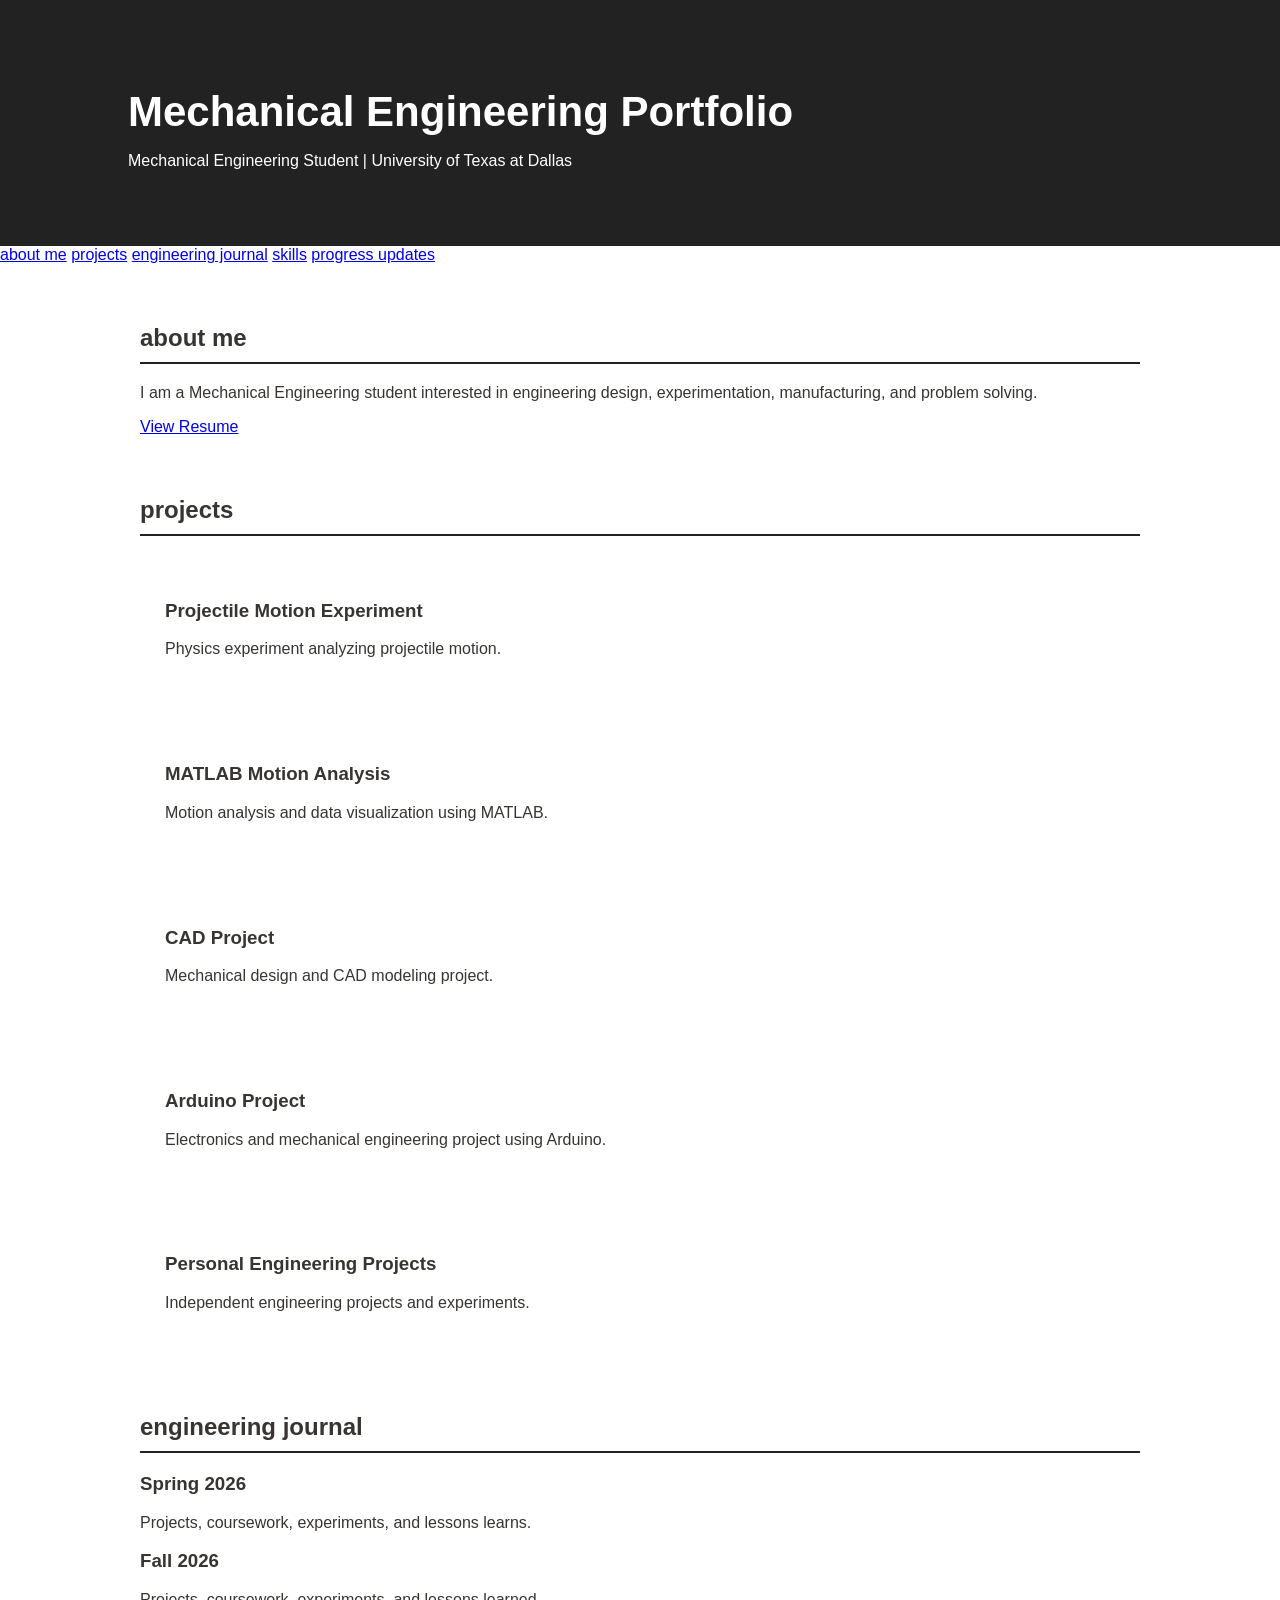
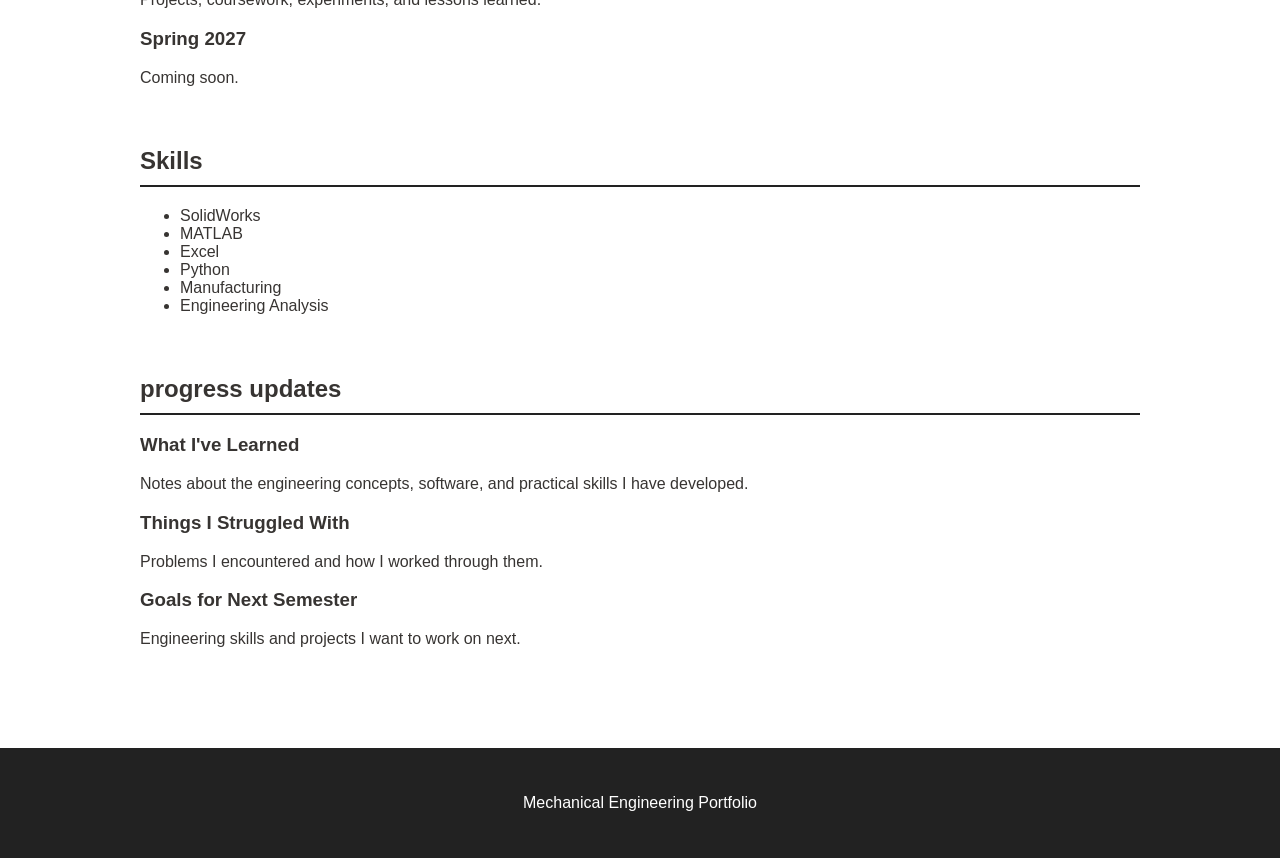
==== index.html @ c9d67e71 "Enhance index.html with navigation and section IDs Updated section headings and added navigation lin" ====
<!DOCTYPE html>
<html lang="en">

<head>
    <meta charset="UTF-8">
    <meta name="viewport" content="width=device-width, initial-scale=1.0">

    <title>Mechanical Engineering Portfolio</title>

    <link rel="stylesheet" href="style.css">
</head>


<body>

    <!-- ================= HEADER ================= -->

    <header>
        <h1>Mechanical Engineering Portfolio</h1>
        <p>Mechanical Engineering Student | University of Texas at Dallas</p>
    </header>

    <nav class="navbar">

        <a href="#about">about me</a>
        <a href="#projects">projects</a>
        <a href="#journal">engineering journal</a>
        <a href="#skills">skills</a>
        <a href="£progress">progress updates</a>

    <!-- ================= MAIN CONTENT ================= -->

    <main>


        <!-- ABOUT ME -->

        <section id="about">
            <h2>about me</h2>

            <p>
                I am a Mechanical Engineering student interested in
                engineering design, experimentation, manufacturing,
                and problem solving.
            </p>

            <a href="resume.pdf" class="button"> View Resume</a>
        </section>



        <!-- PROJECTS -->

        <section id="projects">

            <h2>projects</h2>

            <div class="project">
                <h3>Projectile Motion Experiment</h3>
                <p>Physics experiment analyzing projectile motion.</p>
            </div>

            <div class="project">
                <h3>MATLAB Motion Analysis</h3>
                <p>Motion analysis and data visualization using MATLAB.</p>
            </div>

            <div class="project">
                <h3>CAD Project</h3>
                <p>Mechanical design and CAD modeling project.</p>
            </div>

            <div class="project">
                <h3>Arduino Project</h3>
                <p>Electronics and mechanical engineering project using Arduino.</p>
            </div>

            <div class="project">
                <h3>Personal Engineering Projects</h3>
                <p>Independent engineering projects and experiments.</p>
            </div>

        </section>



        <!-- ENGINEERING JOURNAL -->

        <section id="journal">

            <h2>engineering journal</h2>

            <div class="journal">
              <h3>Spring 2026</h3>
              <p>Projects, coursework, experiments, and lessons learns.</p>
            </div>

            <div class="journal">
                <h3>Fall 2026</h3>
                <p>Projects, coursework, experiments, and lessons learned.</p>
            </div>

            <div class="journal">
                <h3>Spring 2027</h3>
                <p>Coming soon.</p>
            </div>

        </section>



        <!-- SKILLS -->

        <section id="skills">

            <h2>Skills</h2>

            <ul>
                <li>SolidWorks</li>
                <li>MATLAB</li>
                <li>Excel</li>
                <li>Python</li>
                <li>Manufacturing</li>
                <li>Engineering Analysis</li>
            </ul>

        </section>



        <!-- PROGRESS -->

        <section id="progress">

            <h2>progress updates</h2>

            <h3>What I've Learned</h3>

            <p>
                Notes about the engineering concepts, software,
                and practical skills I have developed.
            </p>


            <h3>Things I Struggled With</h3>

            <p>
                Problems I encountered and how I worked through them.
            </p>


            <h3>Goals for Next Semester</h3>

            <p>
                Engineering skills and projects I want to work on next.
            </p>

        </section>


    </main>



    <!-- ================= FOOTER ================= -->

    <footer>

        <p>Mechanical Engineering Portfolio</p>

    </footer>


</body>

</html>
---- style.css ----
body {
    font-family: Playfair Display, sans-serif;
    margin: 0;
    background-color: #e17744f;
    color: #373432;
}

header {
    background-color: #222;
    color: white;
    padding: 60px 10%;
}

header h1 {
    font-size: 42px;
    margin-bottom: 10px;
}

main {
    max-width: 1000px;
    margin: auto;
    padding: 40px 20px;
}

section {
    margin-bottom: 60px;
}

h2 {
    border-bottom: 2px solid #222;
    padding-bottom: 10px;
}

.project {
    background-color: white;
    padding: 25px;
    margin-top: 20px;
    border-radius: 8px;
}

footer {
    text-align: center;
    padding: 30px;
    background-color: #222;
    color: white;
}
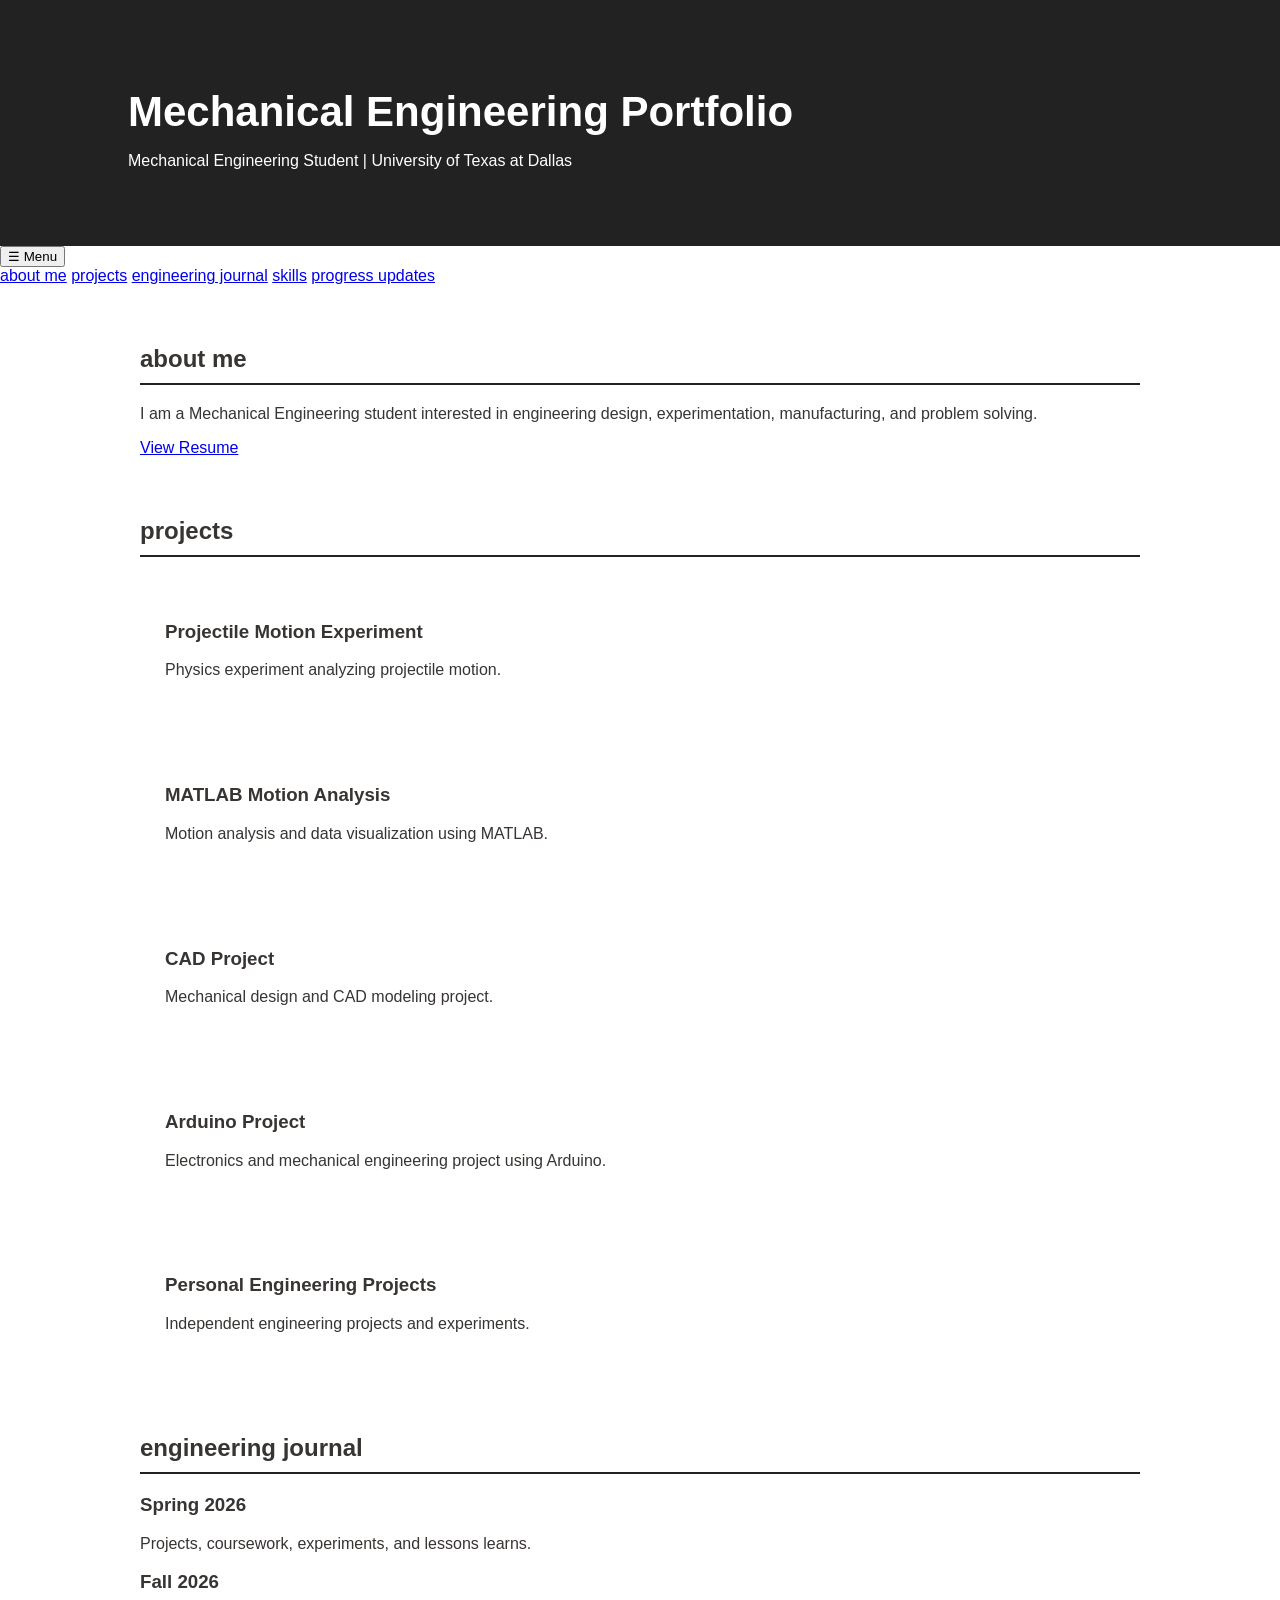
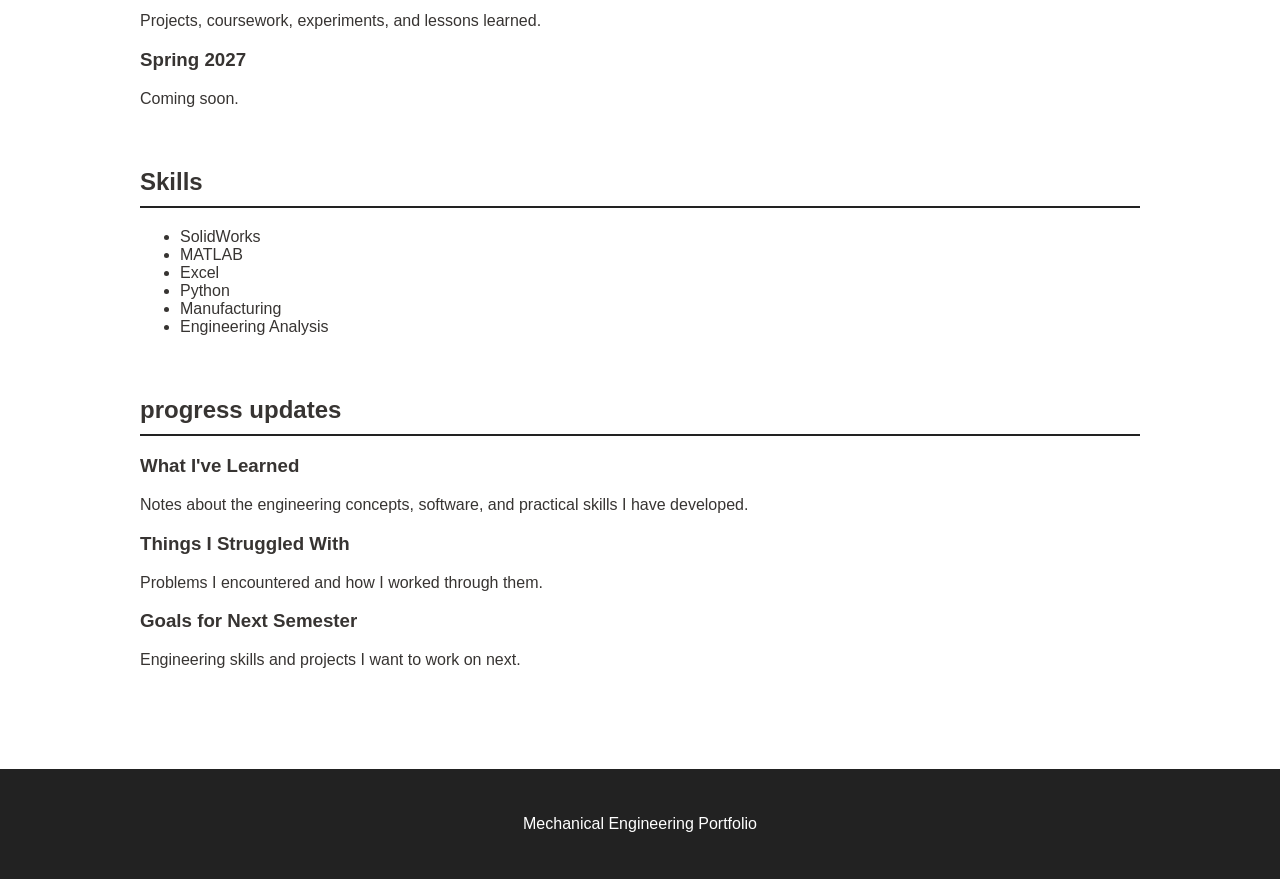
==== commit 40104972: "Add responsive menu button to navigation" ====
--- a/index.html
+++ b/index.html
@@ -22,11 +22,21 @@
 
     <nav class="navbar">
 
-        <a href="#about">about me</a>
-        <a href="#projects">projects</a>
-        <a href="#journal">engineering journal</a>
-        <a href="#skills">skills</a>
-        <a href="£progress">progress updates</a>
+        <button class="menu-button" onclick="toggleMenu()">
+            ☰ Menu
+        </button>
+
+        <div class="menu" id="menu">
+
+            <a href="#about">about me</a>
+            <a href="#projects">projects</a>
+            <a href="#journal">engineering journal</a>
+            <a href="#skills">skills</a>
+            <a href="#progress">progress updates</a>
+
+        </div>
+
+    </nav>
 
     <!-- ================= MAIN CONTENT ================= -->
 
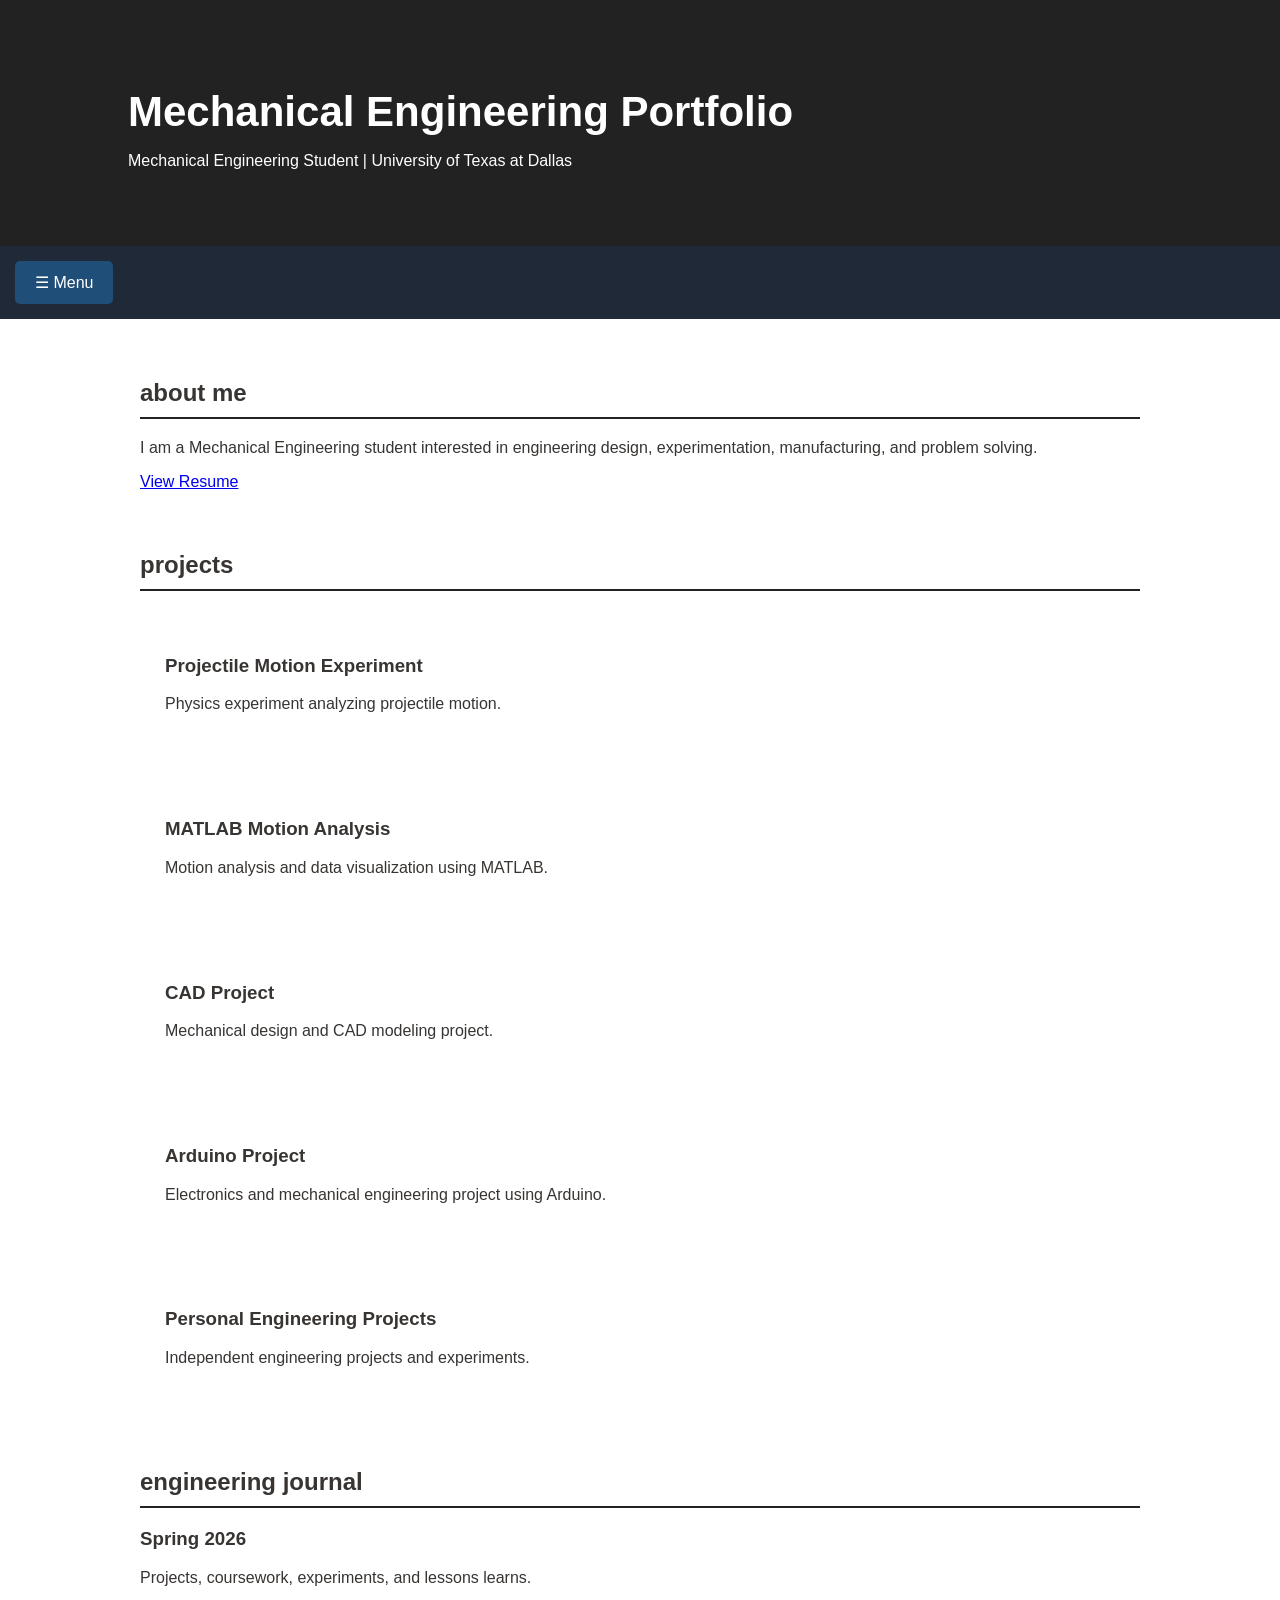
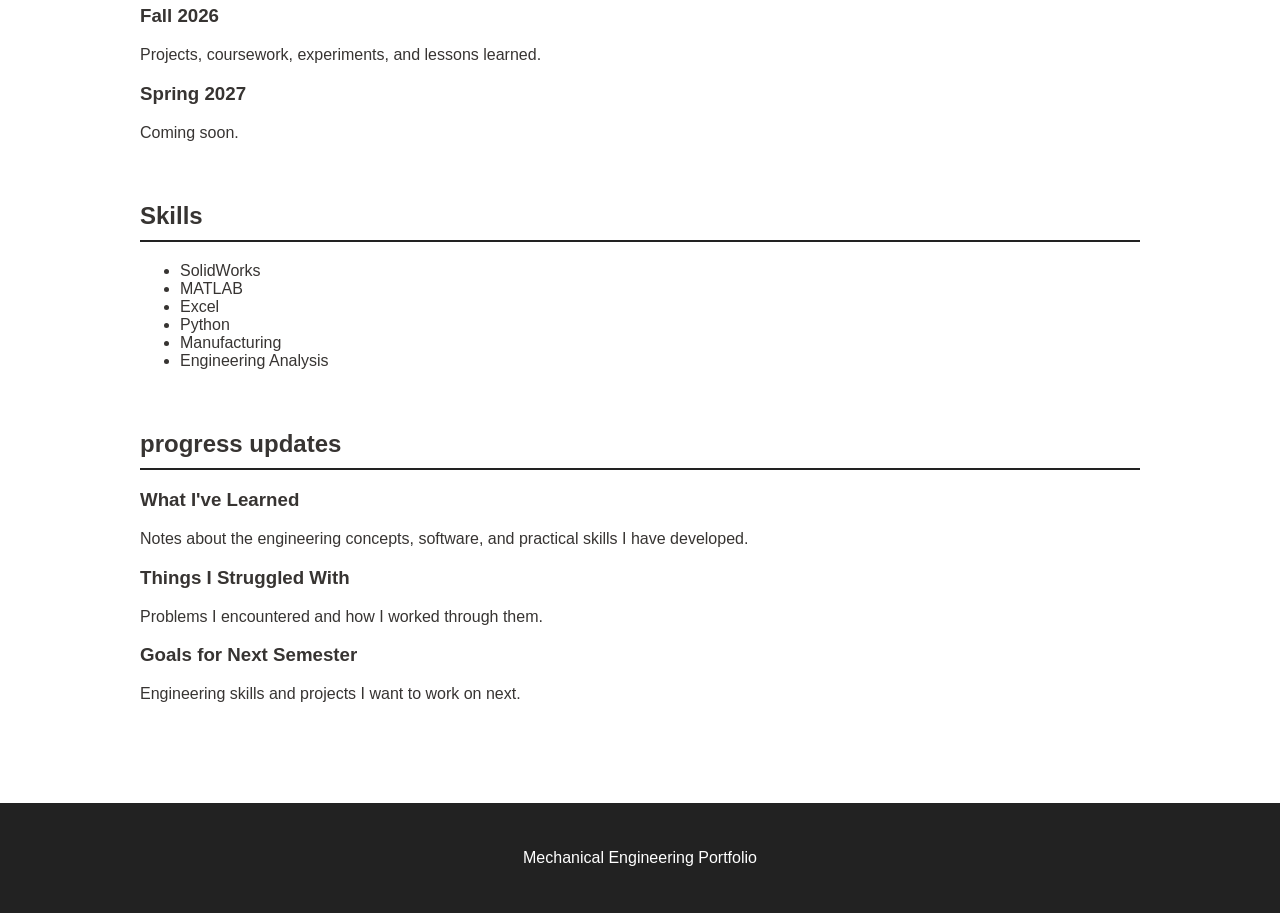
==== commit 2f04c17f: "Add toggleMenu function for menu display control" ====
--- a/index.html
+++ b/index.html
@@ -180,7 +180,22 @@
 
     </footer>
 
-
+<script>
+
+    function toggleMenu() {
+
+        const menu = document.getElementById("menu");
+
+        if (menu.style.display === "block") {
+            menu.style.display = "none";
+        }
+        else {
+            menu.style.display = "block";
+        }
+
+    }
+
+</script>
 </body>
 
 </html>
--- a/style.css
+++ b/style.css
@@ -1,3 +1,6 @@
+html {
+        scroll-behavior: smooth;
+}
 body {
     font-family: Playfair Display, sans-serif;
     margin: 0;
@@ -9,6 +12,57 @@
     background-color: #222;
     color: white;
     padding: 60px 10%;
+}
+
+.navbar {
+    background-color: #1f2937;
+    padding: 15px;
+}
+
+
+/* MENU BUTTON */
+
+.menu-button {
+    background-color: #1f4e79;
+    color: white;
+
+    border: none;
+    padding: 12px 20px;
+
+    font-size: 16px;
+
+    border-radius: 5px;
+    cursor: pointer;
+}
+
+
+.menu-button:hover {
+    background-color: #163a5c;
+}
+
+
+/* HIDDEN MENU */
+
+.menu {
+    display: none;
+    margin-top: 15px;
+}
+
+
+/* MENU LINKS */
+
+.menu a {
+    display: block;
+
+    color: white;
+    text-decoration: none;
+
+    padding: 10px;
+}
+
+
+.menu a:hover {
+    background-color: #374151;
 }
 
 header h1 {
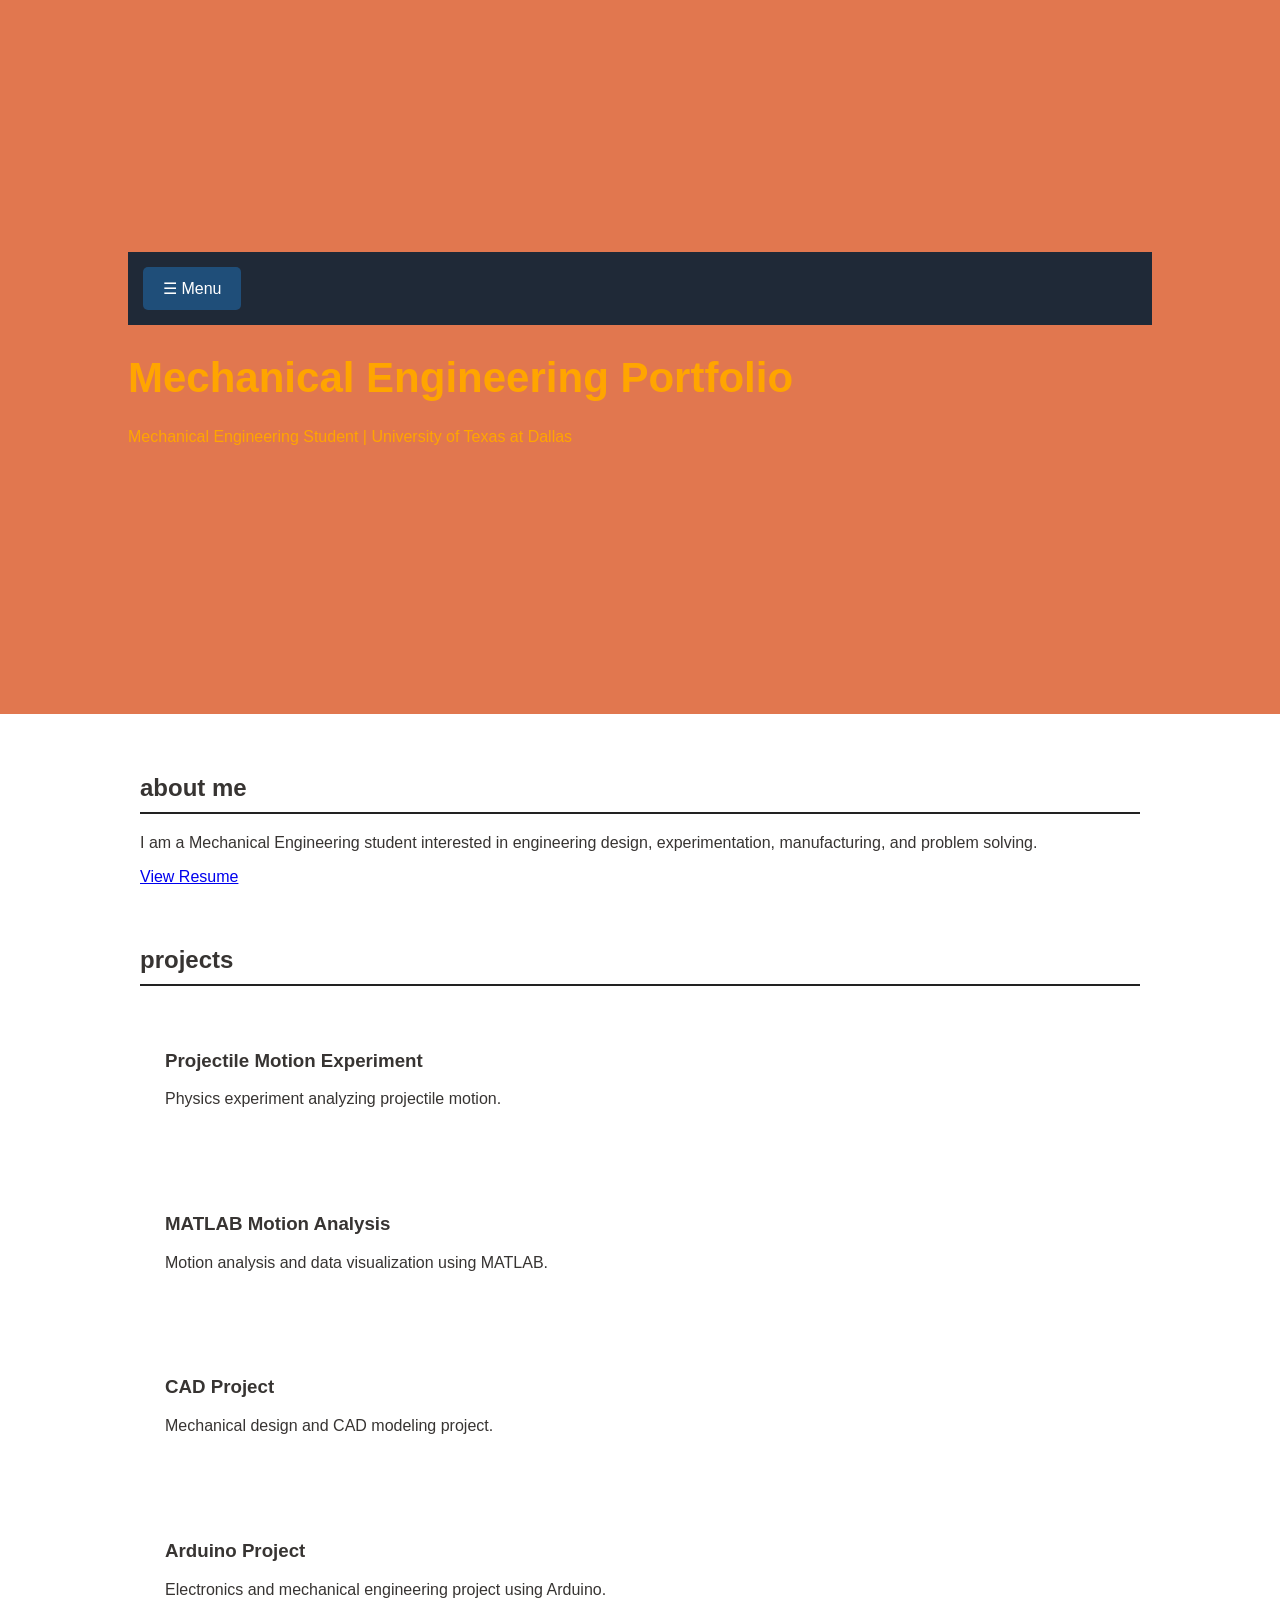
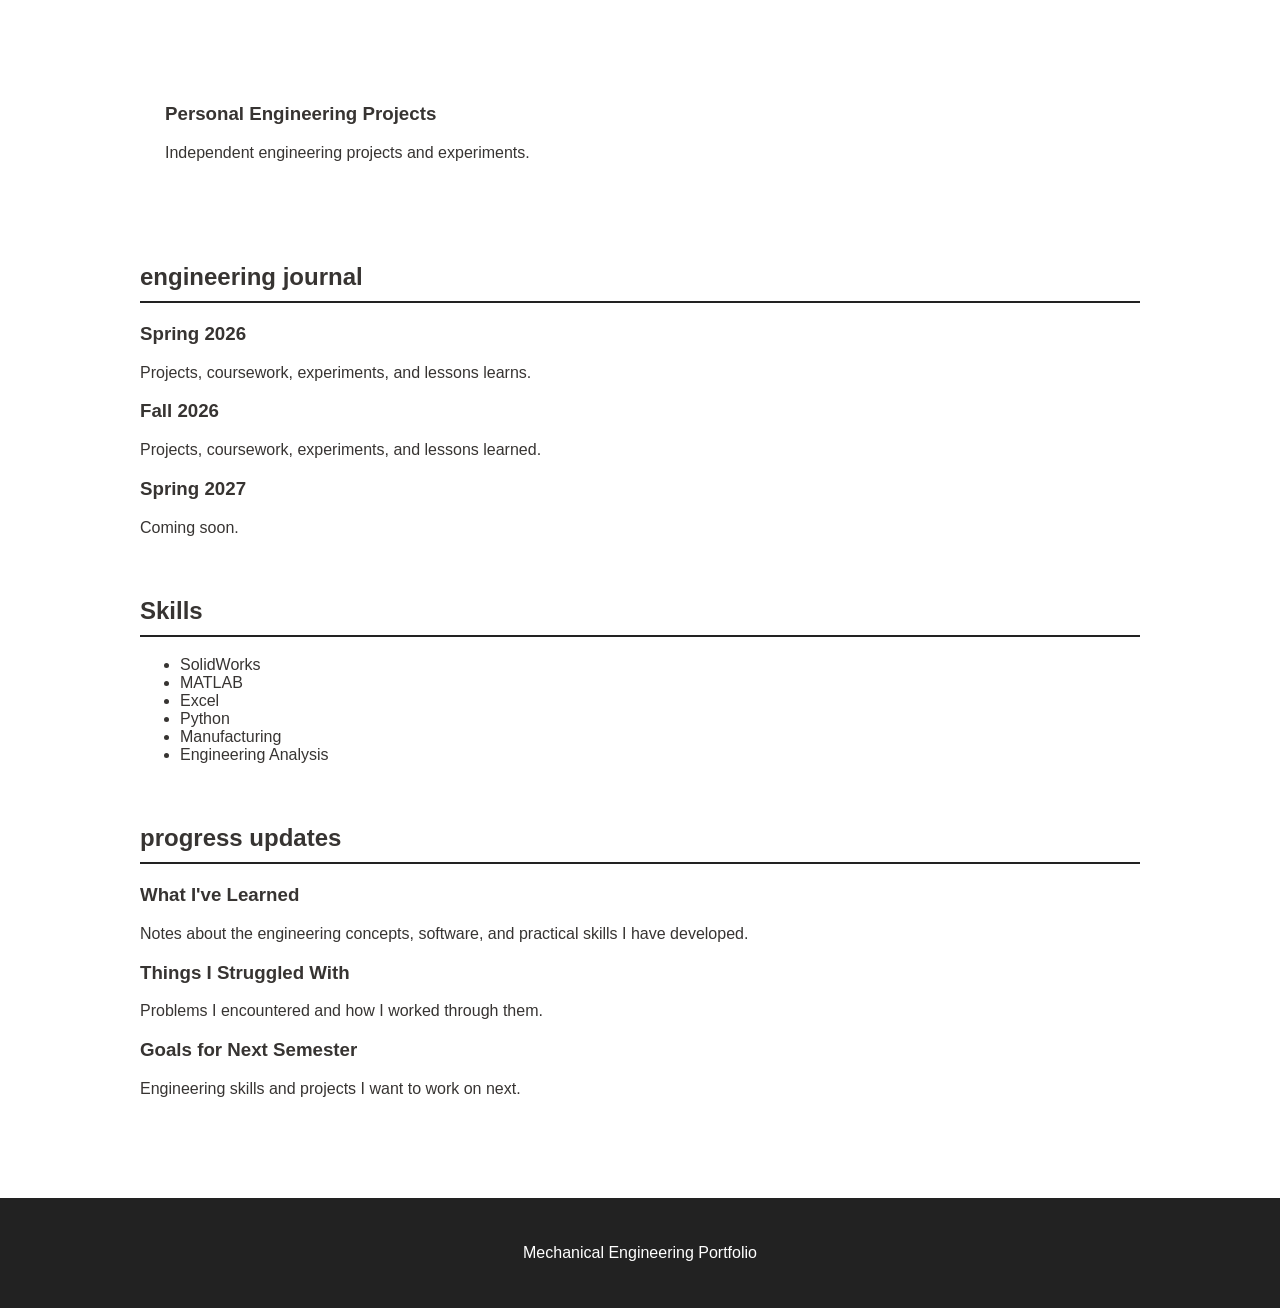
==== commit 827af6d9: "Rearrange header and navigation elements in index.html" ====
--- a/index.html
+++ b/index.html
@@ -16,32 +16,29 @@
     <!-- ================= HEADER ================= -->
 
     <header>
-        <h1>Mechanical Engineering Portfolio</h1>
-        <p>Mechanical Engineering Student | University of Texas at Dallas</p>
-    </header>
-
-    <nav class="navbar">
+         <nav class="navbar">
 
         <button class="menu-button" onclick="toggleMenu()">
             ☰ Menu
         </button>
 
         <div class="menu" id="menu">
-
             <a href="#about">about me</a>
             <a href="#projects">projects</a>
             <a href="#journal">engineering journal</a>
             <a href="#skills">skills</a>
             <a href="#progress">progress updates</a>
-
         </div>
 
     </nav>
+        
+        <h1>Mechanical Engineering Portfolio</h1>
+        <p>Mechanical Engineering Student | University of Texas at Dallas</p>
+    </header>
 
     <!-- ================= MAIN CONTENT ================= -->
 
     <main>
-
 
         <!-- ABOUT ME -->
 
--- a/style.css
+++ b/style.css
@@ -9,8 +9,16 @@
 }
 
 header {
-    background-color: #222;
-    color: white;
+    background-color: #e1774f;
+    color: orange;
+        min-height: 66vh;
+
+        display: flex;
+        flex-direction: column;
+        justify-content: center;
+
+        padding-lefy: 10%;
+
     padding: 60px 10%;
 }
 
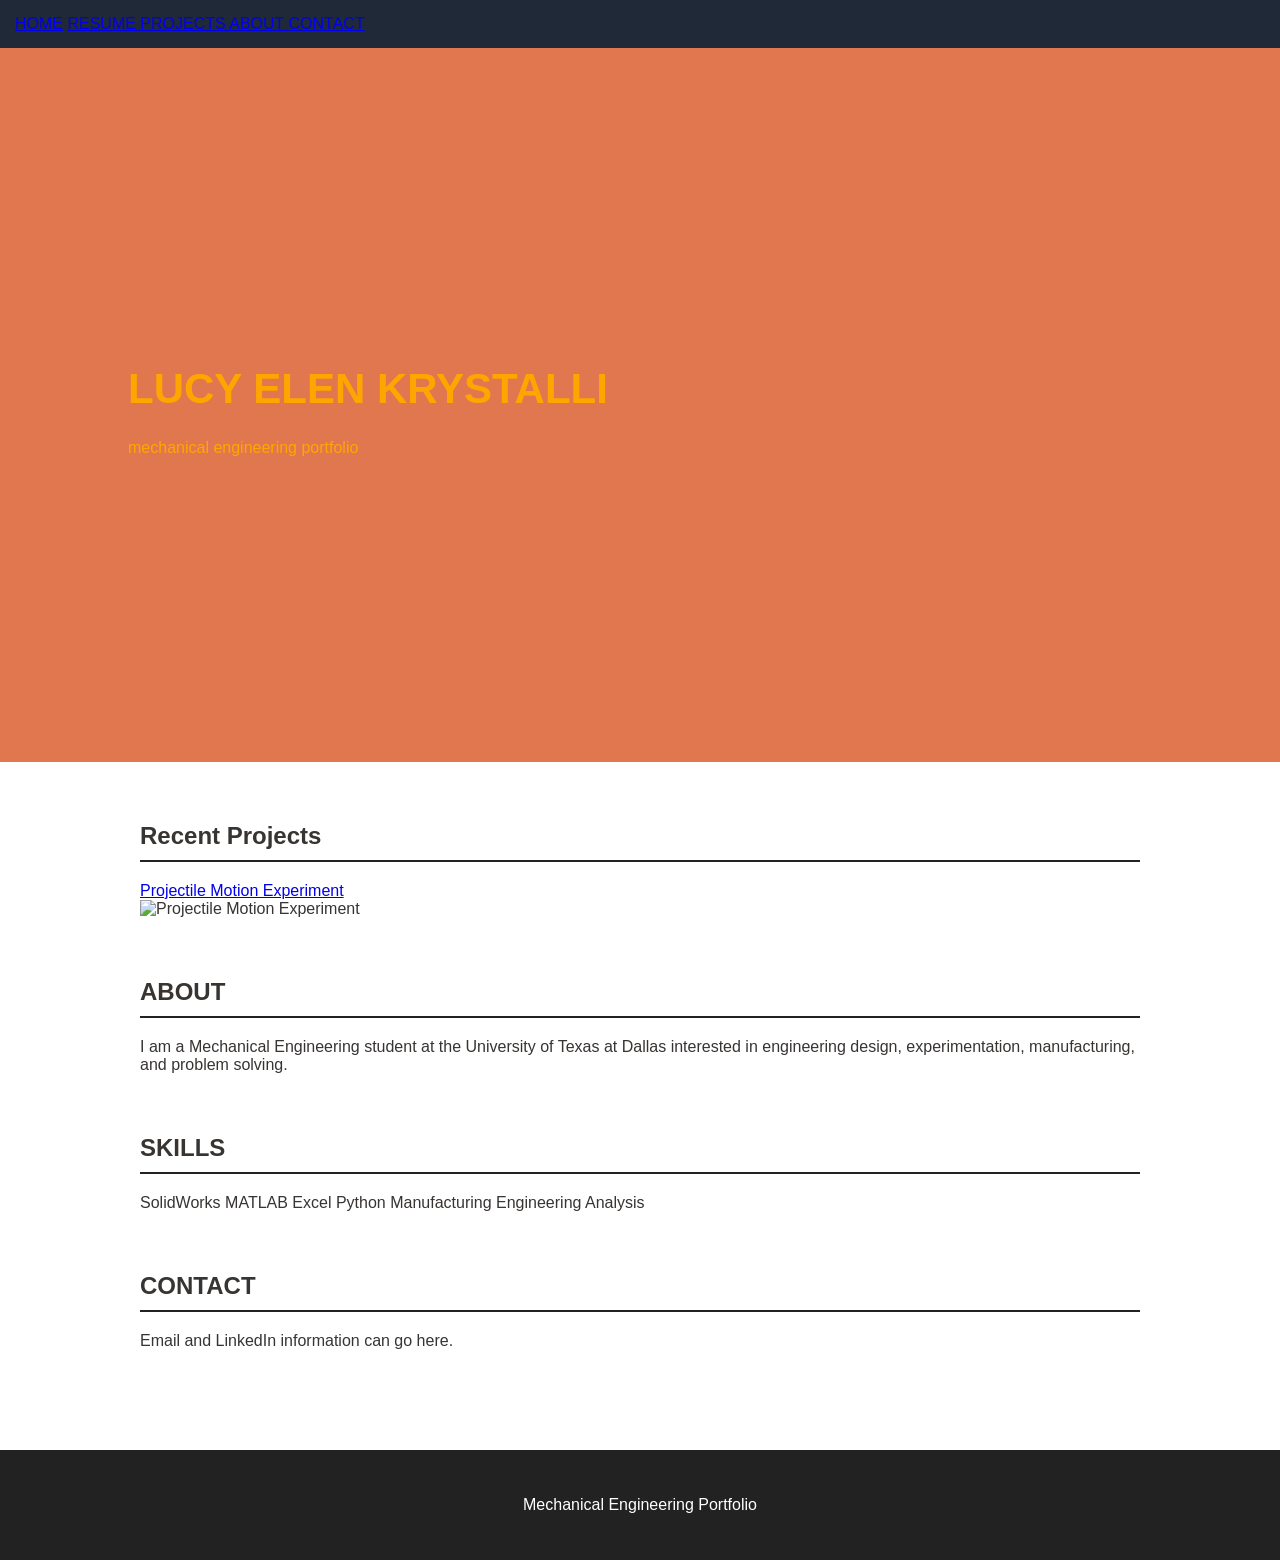
==== commit ff170faf: "Revise index.html for improved layout and content Updated the structure and content of the portfolio" ====
--- a/index.html
+++ b/index.html
@@ -7,110 +7,99 @@
 
     <title>Mechanical Engineering Portfolio</title>
 
+    <!-- Fonts -->
+    <link rel="preconnect" href="https://fonts.googleapis.com">
+    <link rel="preconnect" href="https://fonts.gstatic.com" crossorigin>
+
+    <link href="https://fonts.googleapis.com/css2?family=Anton&family=Inter:wght@300;400;500;600;700&display=swap"
+          rel="stylesheet">
+
     <link rel="stylesheet" href="style.css">
 </head>
 
 
 <body>
 
-    <!-- ================= HEADER ================= -->
+    <!-- NAVIGATION -->
 
-    <header>
-         <nav class="navbar">
+    <nav class="navbar">
 
-        <button class="menu-button" onclick="toggleMenu()">
-            ☰ Menu
-        </button>
+        <a href="index.html">HOME</a>
 
-        <div class="menu" id="menu">
-            <a href="#about">about me</a>
-            <a href="#projects">projects</a>
-            <a href="#journal">engineering journal</a>
-            <a href="#skills">skills</a>
-            <a href="#progress">progress updates</a>
-        </div>
+        <a href="resume.pdf" target="_blank">
+            RESUME
+        </a>
+
+        <a href="projects.html">
+            PROJECTS
+        </a>
+
+        <a href="#about">
+            ABOUT
+        </a>
+
+        <a href="#contact">
+            CONTACT
+        </a>
 
     </nav>
-        
-        <h1>Mechanical Engineering Portfolio</h1>
-        <p>Mechanical Engineering Student | University of Texas at Dallas</p>
+
+
+    <!-- HERO -->
+
+    <header class="home-hero">
+
+        <h1>
+            LUCY ELEN KRYSTALLI
+        </h1>
+
+        <p>
+            mechanical engineering portfolio
+        </p>
+
     </header>
 
-    <!-- ================= MAIN CONTENT ================= -->
+
+    <!-- RECENT PROJECTS -->
 
     <main>
 
-        <!-- ABOUT ME -->
+        <section class="featured-project">
 
-        <section id="about">
-            <h2>about me</h2>
+            <div class="featured-text">
 
-            <p>
-                I am a Mechanical Engineering student interested in
-                engineering design, experimentation, manufacturing,
-                and problem solving.
-            </p>
+                <h2>Recent Projects</h2>
 
-            <a href="resume.pdf" class="button"> View Resume</a>
-        </section>
+                <a href="projects.html">
+                    Projectile Motion Experiment
+                </a>
+
+            </div>
 
 
+            <div class="featured-image">
 
-        <!-- PROJECTS -->
+                <img
+                    src="images/projectile-motion.jpg"
+                    alt="Projectile Motion Experiment">
 
-        <section id="projects">
-
-            <h2>projects</h2>
-
-            <div class="project">
-                <h3>Projectile Motion Experiment</h3>
-                <p>Physics experiment analyzing projectile motion.</p>
-            </div>
-
-            <div class="project">
-                <h3>MATLAB Motion Analysis</h3>
-                <p>Motion analysis and data visualization using MATLAB.</p>
-            </div>
-
-            <div class="project">
-                <h3>CAD Project</h3>
-                <p>Mechanical design and CAD modeling project.</p>
-            </div>
-
-            <div class="project">
-                <h3>Arduino Project</h3>
-                <p>Electronics and mechanical engineering project using Arduino.</p>
-            </div>
-
-            <div class="project">
-                <h3>Personal Engineering Projects</h3>
-                <p>Independent engineering projects and experiments.</p>
             </div>
 
         </section>
 
 
 
-        <!-- ENGINEERING JOURNAL -->
+        <!-- ABOUT -->
 
-        <section id="journal">
+        <section class="content-section" id="about">
 
-            <h2>engineering journal</h2>
+            <h2>ABOUT</h2>
 
-            <div class="journal">
-              <h3>Spring 2026</h3>
-              <p>Projects, coursework, experiments, and lessons learns.</p>
-            </div>
-
-            <div class="journal">
-                <h3>Fall 2026</h3>
-                <p>Projects, coursework, experiments, and lessons learned.</p>
-            </div>
-
-            <div class="journal">
-                <h3>Spring 2027</h3>
-                <p>Coming soon.</p>
-            </div>
+            <p>
+                I am a Mechanical Engineering student at the University
+                of Texas at Dallas interested in engineering design,
+                experimentation, manufacturing, and problem solving.
+            </p>
 
         </section>
 
@@ -118,58 +107,39 @@
 
         <!-- SKILLS -->
 
-        <section id="skills">
+        <section class="content-section">
 
-            <h2>Skills</h2>
+            <h2>SKILLS</h2>
 
-            <ul>
-                <li>SolidWorks</li>
-                <li>MATLAB</li>
-                <li>Excel</li>
-                <li>Python</li>
-                <li>Manufacturing</li>
-                <li>Engineering Analysis</li>
-            </ul>
+            <div class="skills">
+
+                <span>SolidWorks</span>
+                <span>MATLAB</span>
+                <span>Excel</span>
+                <span>Python</span>
+                <span>Manufacturing</span>
+                <span>Engineering Analysis</span>
+
+            </div>
 
         </section>
 
 
 
-        <!-- PROGRESS -->
+        <!-- CONTACT -->
 
-        <section id="progress">
+        <section class="content-section" id="contact">
 
-            <h2>progress updates</h2>
-
-            <h3>What I've Learned</h3>
+            <h2>CONTACT</h2>
 
             <p>
-                Notes about the engineering concepts, software,
-                and practical skills I have developed.
-            </p>
-
-
-            <h3>Things I Struggled With</h3>
-
-            <p>
-                Problems I encountered and how I worked through them.
-            </p>
-
-
-            <h3>Goals for Next Semester</h3>
-
-            <p>
-                Engineering skills and projects I want to work on next.
+                Email and LinkedIn information can go here.
             </p>
 
         </section>
 
-
     </main>
 
-
-
-    <!-- ================= FOOTER ================= -->
 
     <footer>
 
@@ -177,22 +147,7 @@
 
     </footer>
 
-<script>
 
-    function toggleMenu() {
-
-        const menu = document.getElementById("menu");
-
-        if (menu.style.display === "block") {
-            menu.style.display = "none";
-        }
-        else {
-            menu.style.display = "block";
-        }
-
-    }
-
-</script>
 </body>
 
 </html>
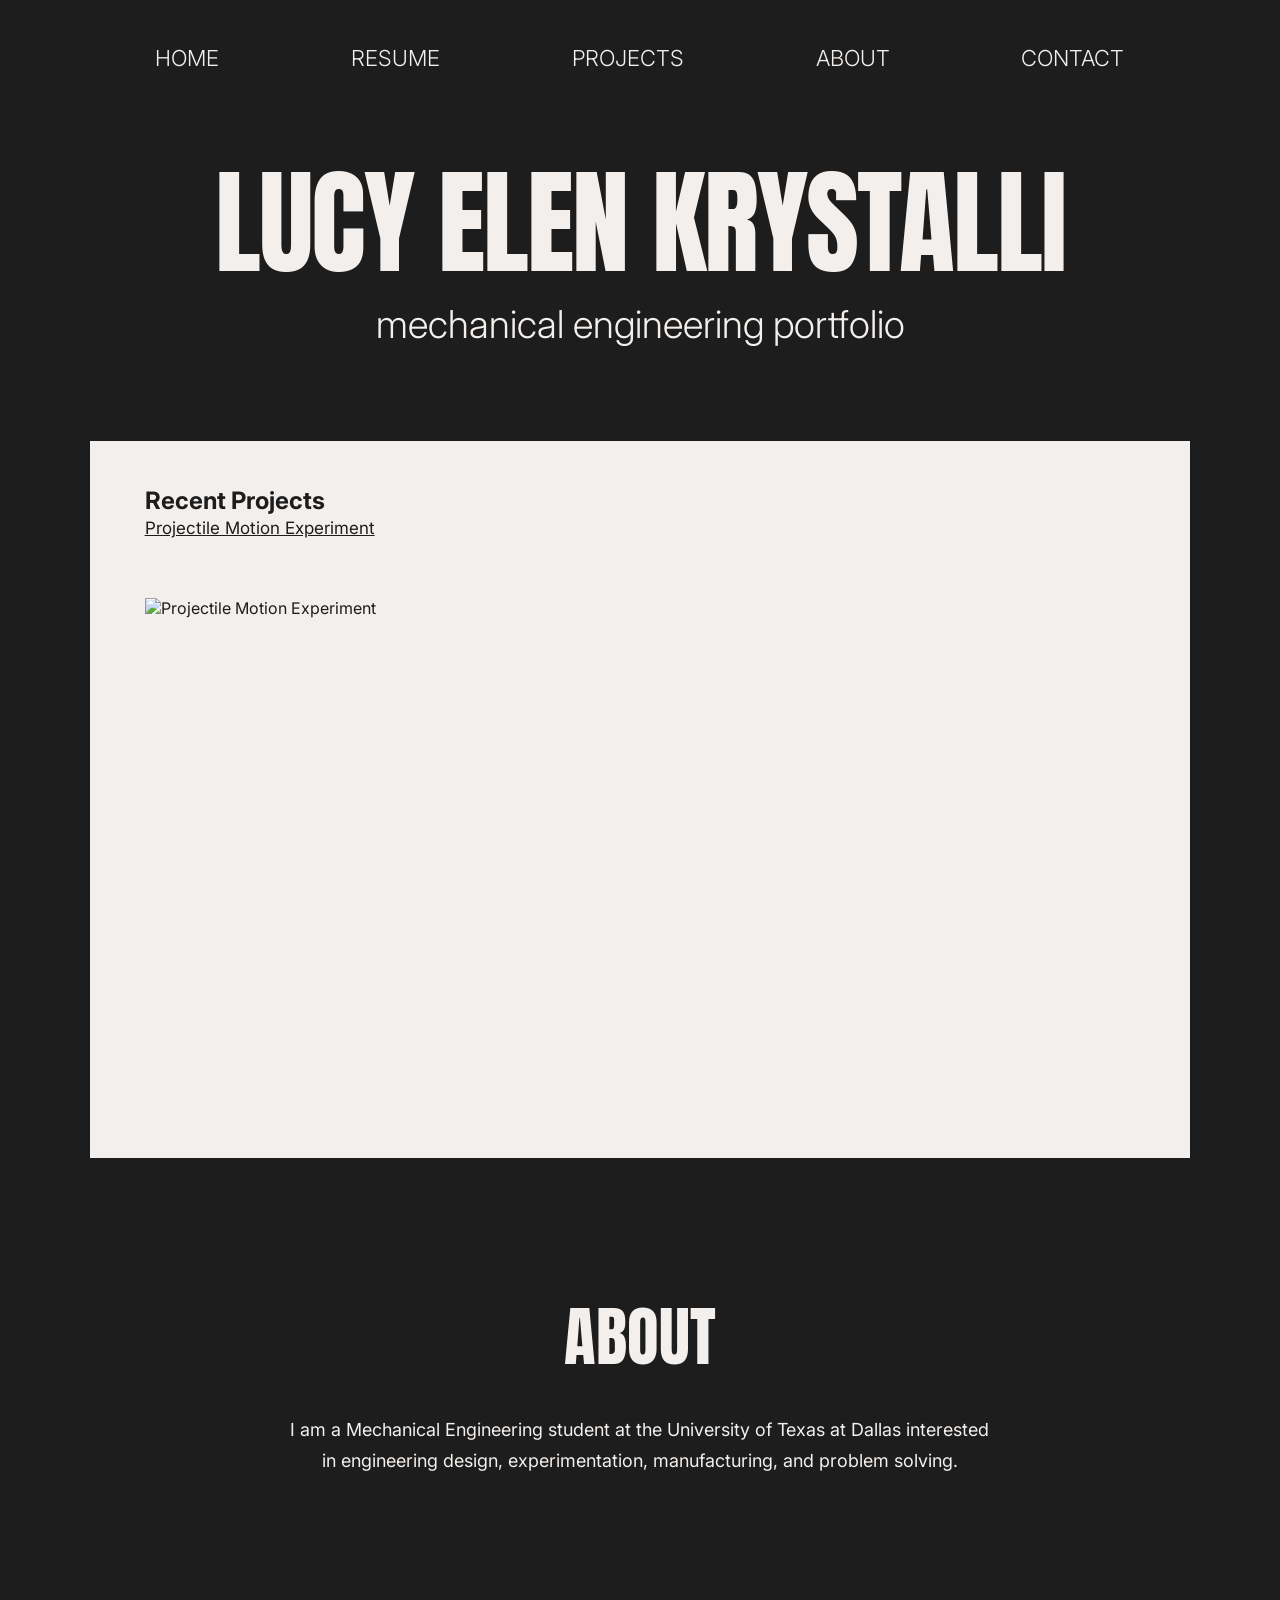
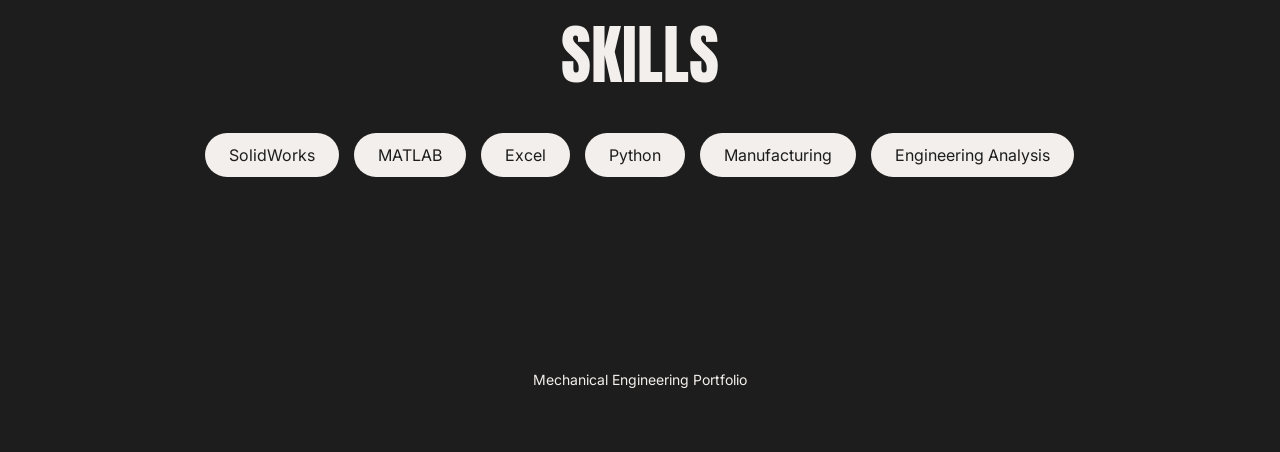
==== commit a37f4372: "Change contact link and remove contact section Updated contact link to point to contact.html and rem" ====
--- a/index.html
+++ b/index.html
@@ -38,9 +38,9 @@
             ABOUT
         </a>
 
-        <a href="#contact">
-            CONTACT
-        </a>
+    <a href="contact.html">
+        CONTACT
+    </a>
 
     </nav>
 
@@ -125,19 +125,6 @@
         </section>
 
 
-
-        <!-- CONTACT -->
-
-        <section class="content-section" id="contact">
-
-            <h2>CONTACT</h2>
-
-            <p>
-                Email and LinkedIn information can go here.
-            </p>
-
-        </section>
-
     </main>
 
 
--- a/style.css
+++ b/style.css
@@ -1,108 +1,638 @@
+/* ==============================
+   GENERAL
+   ============================== */
+
+* {
+    box-sizing: border-box;
+}
+
+
 html {
-        scroll-behavior: smooth;
-}
+    scroll-behavior: smooth;
+}
+
+
 body {
-    font-family: Playfair Display, sans-serif;
     margin: 0;
-    background-color: #e17744f;
-    color: #373432;
-}
-
-header {
-    background-color: #e1774f;
-    color: orange;
-        min-height: 66vh;
-
-        display: flex;
-        flex-direction: column;
-        justify-content: center;
-
-        padding-lefy: 10%;
-
-    padding: 60px 10%;
-}
+
+    background-color: #1d1d1d;
+    color: #f3efec;
+
+    font-family: "Inter", Arial, sans-serif;
+}
+
+
+/* ==============================
+   NAVIGATION
+   ============================== */
 
 .navbar {
-    background-color: #1f2937;
-    padding: 15px;
-}
-
-
-/* MENU BUTTON */
-
-.menu-button {
-    background-color: #1f4e79;
-    color: white;
-
+    width: 100%;
+
+    display: flex;
+    justify-content: space-around;
+    align-items: center;
+
+    padding: 45px 7% 20px 7%;
+
+    background-color: #1d1d1d;
+}
+
+
+.navbar a {
+    color: #f3efec;
+
+    text-decoration: none;
+
+    font-size: 22px;
+    font-weight: 300;
+
+    transition: opacity 0.2s;
+}
+
+
+.navbar a:hover {
+    opacity: 0.5;
+}
+
+
+/* ==============================
+   HOME HERO
+   ============================== */
+
+.home-hero {
+    min-height: 350px;
+
+    display: flex;
+    flex-direction: column;
+
+    justify-content: center;
+    align-items: center;
+
+    text-align: center;
+
+    background-color: #1d1d1d;
+
+    padding: 40px 20px 60px;
+}
+
+
+.home-hero h1 {
+    margin: 0;
+
+    font-family: "Anton", sans-serif;
+
+    font-size: clamp(65px, 9vw, 140px);
+
+    font-weight: 400;
+
+    line-height: 1;
+
+    letter-spacing: -2px;
+}
+
+
+.home-hero p {
+    margin: 20px 0 0;
+
+    font-size: clamp(22px, 3vw, 40px);
+
+    font-weight: 300;
+}
+
+
+/* ==============================
+   FEATURED PROJECT
+   ============================== */
+
+.featured-project {
+    width: 86%;
+    max-width: 1400px;
+
+    margin: 0 auto 100px;
+
+    background-color: #f3efec;
+    color: #1d1d1d;
+
+    padding: 45px 55px 60px;
+}
+
+
+.featured-text h2 {
+    margin: 0 0 3px;
+
+    font-size: 24px;
+}
+
+
+.featured-text a {
+    color: #1d1d1d;
+
+    font-size: 17px;
+}
+
+
+.featured-image {
+    margin-top: 60px;
+}
+
+
+.featured-image img {
+    display: block;
+
+    width: 100%;
+    height: 500px;
+
+    object-fit: cover;
+}
+
+
+/* ==============================
+   NORMAL CONTENT SECTIONS
+   ============================== */
+
+.content-section {
+    width: 86%;
+    max-width: 1200px;
+
+    margin: 130px auto;
+
+    text-align: center;
+}
+
+
+.content-section h2 {
+    font-family: "Anton", sans-serif;
+
+    font-size: 65px;
+    font-weight: 400;
+
+    margin-bottom: 30px;
+}
+
+
+.content-section p {
+    max-width: 700px;
+
+    margin: auto;
+
+    font-size: 18px;
+
+    line-height: 1.7;
+}
+
+
+/* ==============================
+   SKILLS
+   ============================== */
+
+.skills {
+    display: flex;
+    justify-content: center;
+    flex-wrap: wrap;
+
+    gap: 15px;
+}
+
+
+.skills span {
+    background-color: #f3efec;
+    color: #1d1d1d;
+
+    padding: 12px 24px;
+
+    border-radius: 30px;
+}
+
+
+/* ==============================
+   PROJECTS PAGE HEADER
+   ============================== */
+
+.projects-header {
+    text-align: center;
+
+    padding: 40px 20px 50px;
+}
+
+
+.projects-header h1 {
+    font-family: "Anton", sans-serif;
+
+    font-size: clamp(90px, 11vw, 160px);
+
+    font-weight: 400;
+
+    line-height: 1;
+
+    margin: 20px 0 30px;
+}
+
+
+/* ==============================
+   PROJECT FILTER BUTTONS
+   ============================== */
+
+.project-filters {
+    display: flex;
+
+    justify-content: center;
+    align-items: center;
+
+    flex-wrap: wrap;
+
+    gap: 20px;
+}
+
+
+.project-filters button {
     border: none;
-    padding: 12px 20px;
-
-    font-size: 16px;
-
-    border-radius: 5px;
+
+    background-color: #f3efec;
+    color: #1d1d1d;
+
+    padding: 12px 30px;
+
+    border-radius: 40px;
+
+    font-family: "Inter", sans-serif;
+
+    font-size: 18px;
+
     cursor: pointer;
-}
-
-
-.menu-button:hover {
-    background-color: #163a5c;
-}
-
-
-/* HIDDEN MENU */
-
-.menu {
-    display: none;
+
+    transition: transform 0.2s,
+                background-color 0.2s;
+}
+
+
+.project-filters button:hover {
+    transform: translateY(-2px);
+
+    background-color: #ffffff;
+}
+
+
+/* ==============================
+   PROJECT GRID
+   ============================== */
+
+.project-grid {
+    width: 90%;
+    max-width: 1500px;
+
+    margin: 0 auto 100px;
+
+    display: grid;
+
+    grid-template-columns: repeat(3, 1fr);
+
+    gap: 55px;
+}
+
+
+/* ==============================
+   PROJECT CARDS
+   ============================== */
+
+.project-card {
+    background-color: #f3efec;
+    color: #1d1d1d;
+
+    padding: 45px;
+}
+
+
+.project-card h2 {
+    margin: 0 0 40px;
+
+    font-size: 22px;
+}
+
+
+.project-card img {
+    width: 100%;
+
+    height: 350px;
+
+    object-fit: cover;
+
+    display: block;
+}
+
+
+.project-card p {
+    line-height: 1.6;
+
+    margin-top: 25px;
+}
+
+
+.project-card a {
+    display: inline-block;
+
     margin-top: 15px;
-}
-
-
-/* MENU LINKS */
-
-.menu a {
-    display: block;
-
-    color: white;
+
+    color: #1d1d1d;
+
+    font-weight: 600;
+
     text-decoration: none;
-
-    padding: 10px;
-}
-
-
-.menu a:hover {
-    background-color: #374151;
-}
-
-header h1 {
-    font-size: 42px;
-    margin-bottom: 10px;
-}
-
-main {
-    max-width: 1000px;
-    margin: auto;
-    padding: 40px 20px;
-}
-
-section {
-    margin-bottom: 60px;
-}
-
-h2 {
-    border-bottom: 2px solid #222;
-    padding-bottom: 10px;
-}
-
-.project {
-    background-color: white;
-    padding: 25px;
-    margin-top: 20px;
-    border-radius: 8px;
-}
+}
+
+
+.project-card a:hover {
+    text-decoration: underline;
+}
+
+
+/* ==============================
+   FOOTER
+   ============================== */
 
 footer {
     text-align: center;
-    padding: 30px;
-    background-color: #222;
-    color: white;
-}
+
+    padding: 50px;
+
+    font-size: 14px;
+}
+
+
+/* ==============================
+   TABLETS
+   ============================== */
+
+@media (max-width: 900px) {
+
+    .project-grid {
+        grid-template-columns: repeat(2, 1fr);
+    }
+
+}
+
+
+/* ==============================
+   PHONES
+   ============================== */
+
+@media (max-width: 650px) {
+
+    .navbar {
+        padding-top: 25px;
+
+        gap: 15px;
+
+        flex-wrap: wrap;
+    }
+
+
+    .navbar a {
+        font-size: 14px;
+    }
+
+
+    .home-hero h1 {
+        font-size: 60px;
+    }
+
+
+    .featured-project {
+        width: 92%;
+
+        padding: 30px;
+    }
+
+
+    .featured-image img {
+        height: 300px;
+    }
+
+
+    .project-grid {
+        grid-template-columns: 1fr;
+
+        width: 92%;
+
+        gap: 30px;
+    }
+
+
+    .project-card {
+        padding: 30px;
+    }
+
+
+    .projects-header h1 {
+        font-size: 85px;
+    }
+
+}
+
+/* ==============================
+   CONTACT PAGE
+   ============================== */
+
+.contact-header {
+    text-align: center;
+
+    padding: 40px 20px 60px;
+}
+
+
+.contact-header h1 {
+    font-family: "Anton", sans-serif;
+
+    font-size: clamp(90px, 10vw, 150px);
+
+    font-weight: 400;
+
+    line-height: 1;
+
+    margin: 10px 0;
+}
+
+
+/* ==============================
+   CONTACT BOX
+   ============================== */
+
+.contact-container {
+    width: 84%;
+    max-width: 1400px;
+
+    margin: 0 auto 100px;
+
+    background-color: #f3efec;
+    color: #1d1d1d;
+
+    padding: 60px 70px;
+
+    display: grid;
+
+    grid-template-columns: 1fr 1fr;
+
+    gap: 100px;
+}
+
+
+/* ==============================
+   CONTACT FORM
+   ============================== */
+
+.contact-form h2,
+.contact-info h2 {
+    margin-top: 0;
+    margin-bottom: 35px;
+
+    font-size: 20px;
+}
+
+
+.contact-form form {
+    display: flex;
+
+    flex-direction: column;
+}
+
+
+.contact-form label {
+    font-size: 17px;
+
+    margin: 0 0 6px 30px;
+}
+
+
+.contact-form label:not(:first-of-type) {
+    margin-top: 25px;
+}
+
+
+.contact-form label span {
+    color: red;
+}
+
+
+.contact-form input,
+.contact-form textarea {
+    width: 100%;
+
+    background-color: transparent;
+
+    border: 1.5px solid #1d1d1d;
+
+    border-radius: 12px;
+
+    padding: 12px 15px;
+
+    font-family: "Inter", sans-serif;
+
+    font-size: 16px;
+}
+
+
+.contact-form input {
+    height: 45px;
+}
+
+
+.contact-form textarea {
+    min-height: 130px;
+
+    resize: vertical;
+}
+
+
+/* ==============================
+   SEND BUTTON
+   ============================== */
+
+.contact-form button {
+    align-self: flex-start;
+
+    margin-top: 30px;
+
+    border: none;
+
+    border-radius: 30px;
+
+    background-color: #1d1d1d;
+    color: #f3efec;
+
+    padding: 13px 28px;
+
+    font-family: "Inter", sans-serif;
+
+    font-size: 15px;
+
+    cursor: pointer;
+}
+
+
+.contact-form button:hover {
+    opacity: 0.75;
+}
+
+
+/* ==============================
+   CONTACT INFO
+   ============================== */
+
+.contact-info {
+    padding-left: 50px;
+}
+
+
+.contact-info p {
+    font-size: 17px;
+
+    line-height: 1.5;
+
+    margin-bottom: 30px;
+}
+
+
+.contact-info a {
+    color: #1d1d1d;
+
+    text-decoration: none;
+}
+
+
+.contact-info a:hover {
+    text-decoration: underline;
+}
+
+
+/* ==============================
+   CONTACT PAGE - MOBILE
+   ============================== */
+
+@media (max-width: 750px) {
+
+    .contact-container {
+        width: 92%;
+
+        grid-template-columns: 1fr;
+
+        gap: 60px;
+
+        padding: 40px 30px;
+    }
+
+
+    .contact-info {
+        padding-left: 0;
+    }
+
+
+    .contact-header h1 {
+        font-size: 80px;
+    }
+
+
+    .contact-form label {
+        margin-left: 10px;
+    }
+
+}
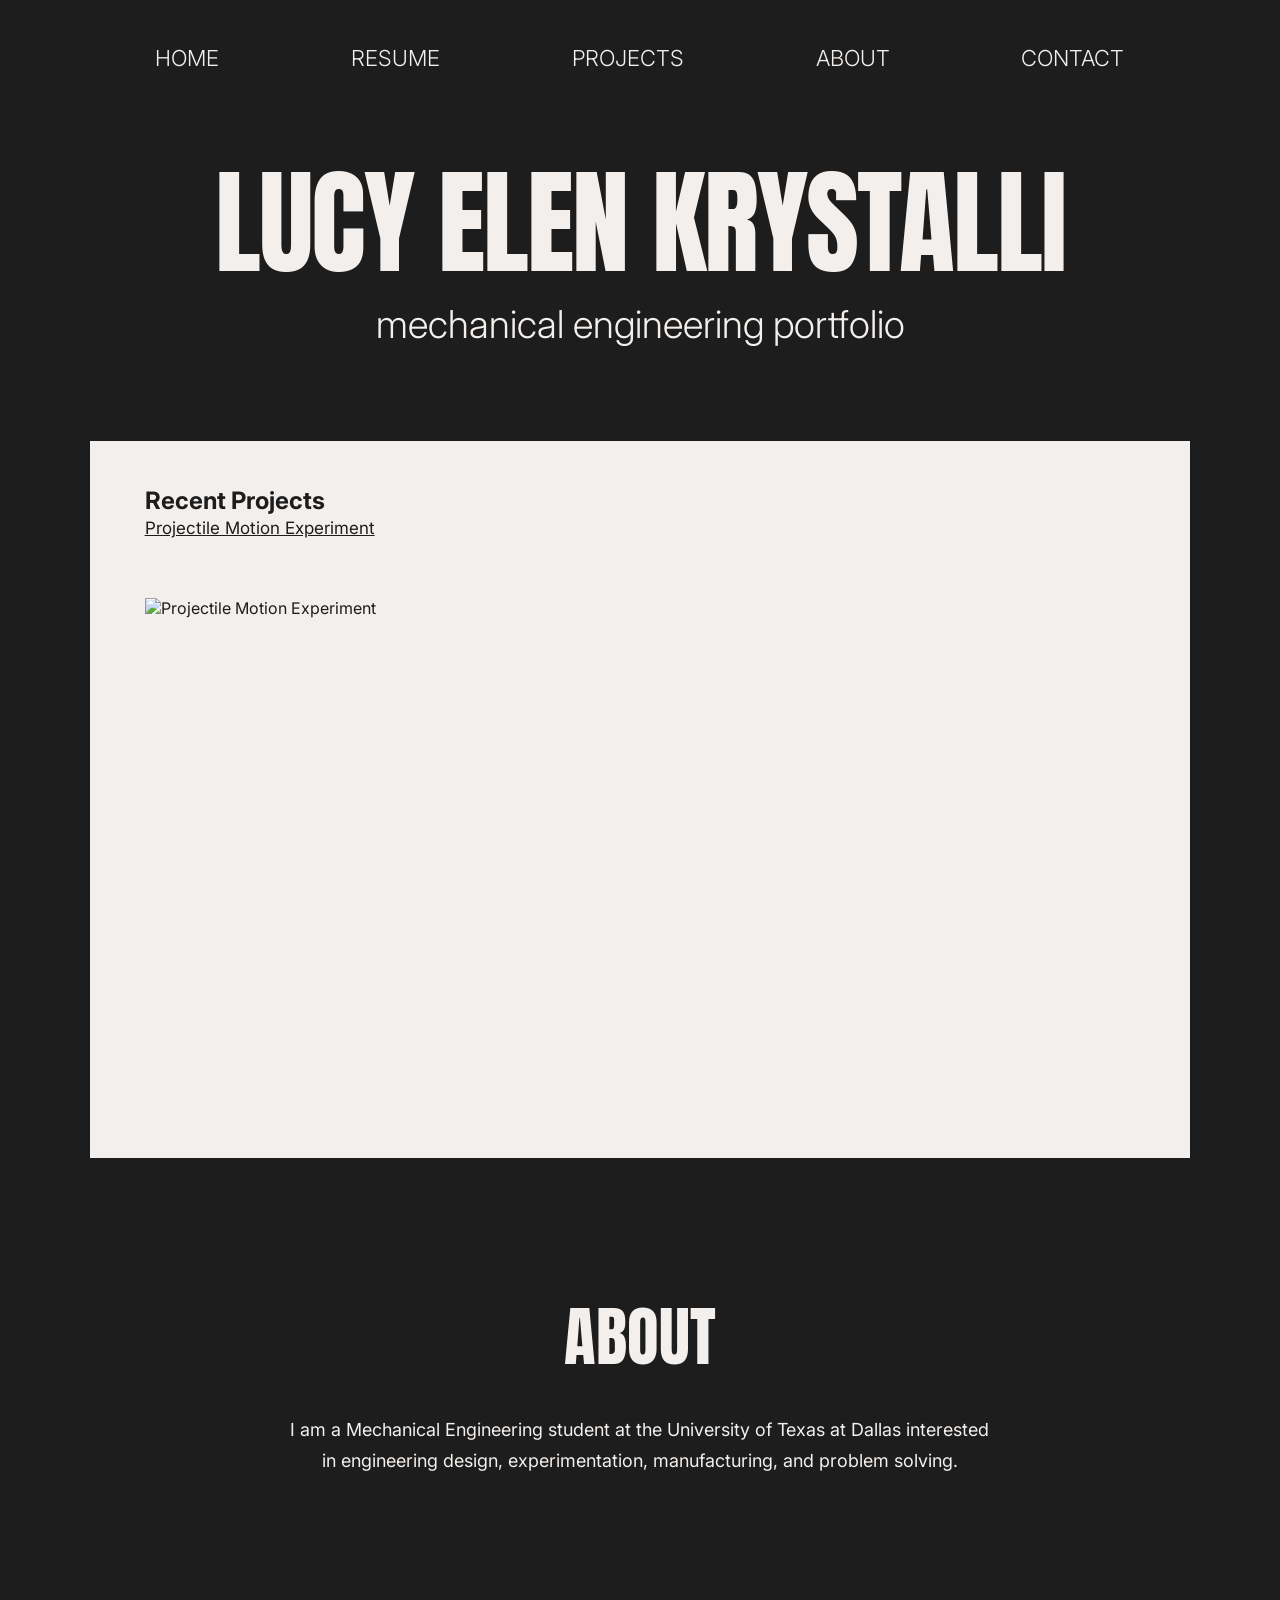
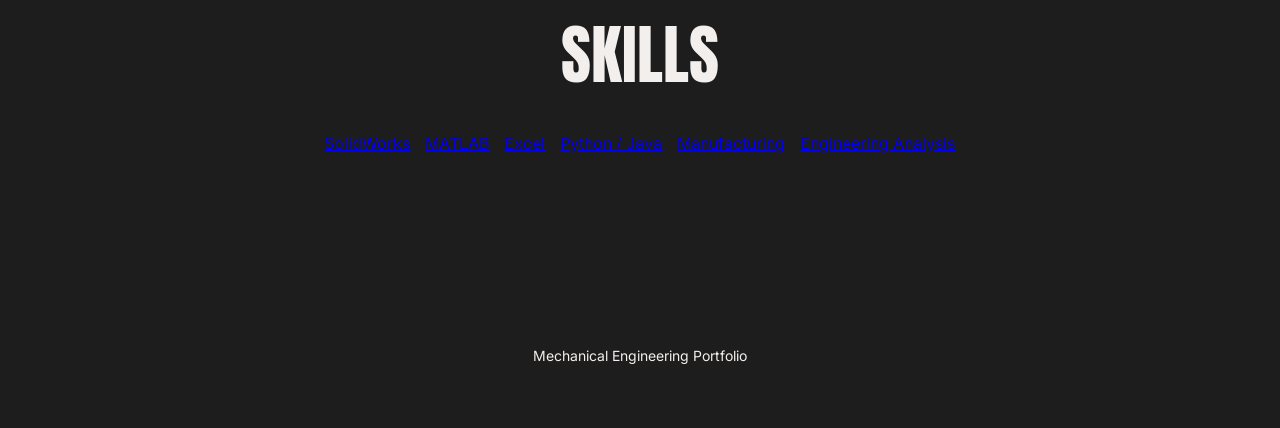
==== commit 2817c8fa: "Update skills section to use links instead of spans" ====
--- a/index.html
+++ b/index.html
@@ -107,23 +107,27 @@
 
         <!-- SKILLS -->
 
-        <section class="content-section">
+       <section class="content-section">
 
-            <h2>SKILLS</h2>
+    <h2>SKILLS</h2>
 
-            <div class="skills">
+    <div class="skills">
 
-                <span>SolidWorks</span>
-                <span>MATLAB</span>
-                <span>Excel</span>
-                <span>Python</span>
-                <span>Manufacturing</span>
-                <span>Engineering Analysis</span>
+        <a href="solidworks.html">SolidWorks</a>
 
-            </div>
+        <a href="matlab.html">MATLAB</a>
 
-        </section>
+        <a href="excel.html">Excel</a>
 
+        <a href="python.html">Python / Java</a>
+
+        <a href="manufacturing.html">Manufacturing</a>
+
+        <a href="engineering-analysis.html">Engineering Analysis</a>
+
+    </div>
+
+</section>
 
     </main>
 
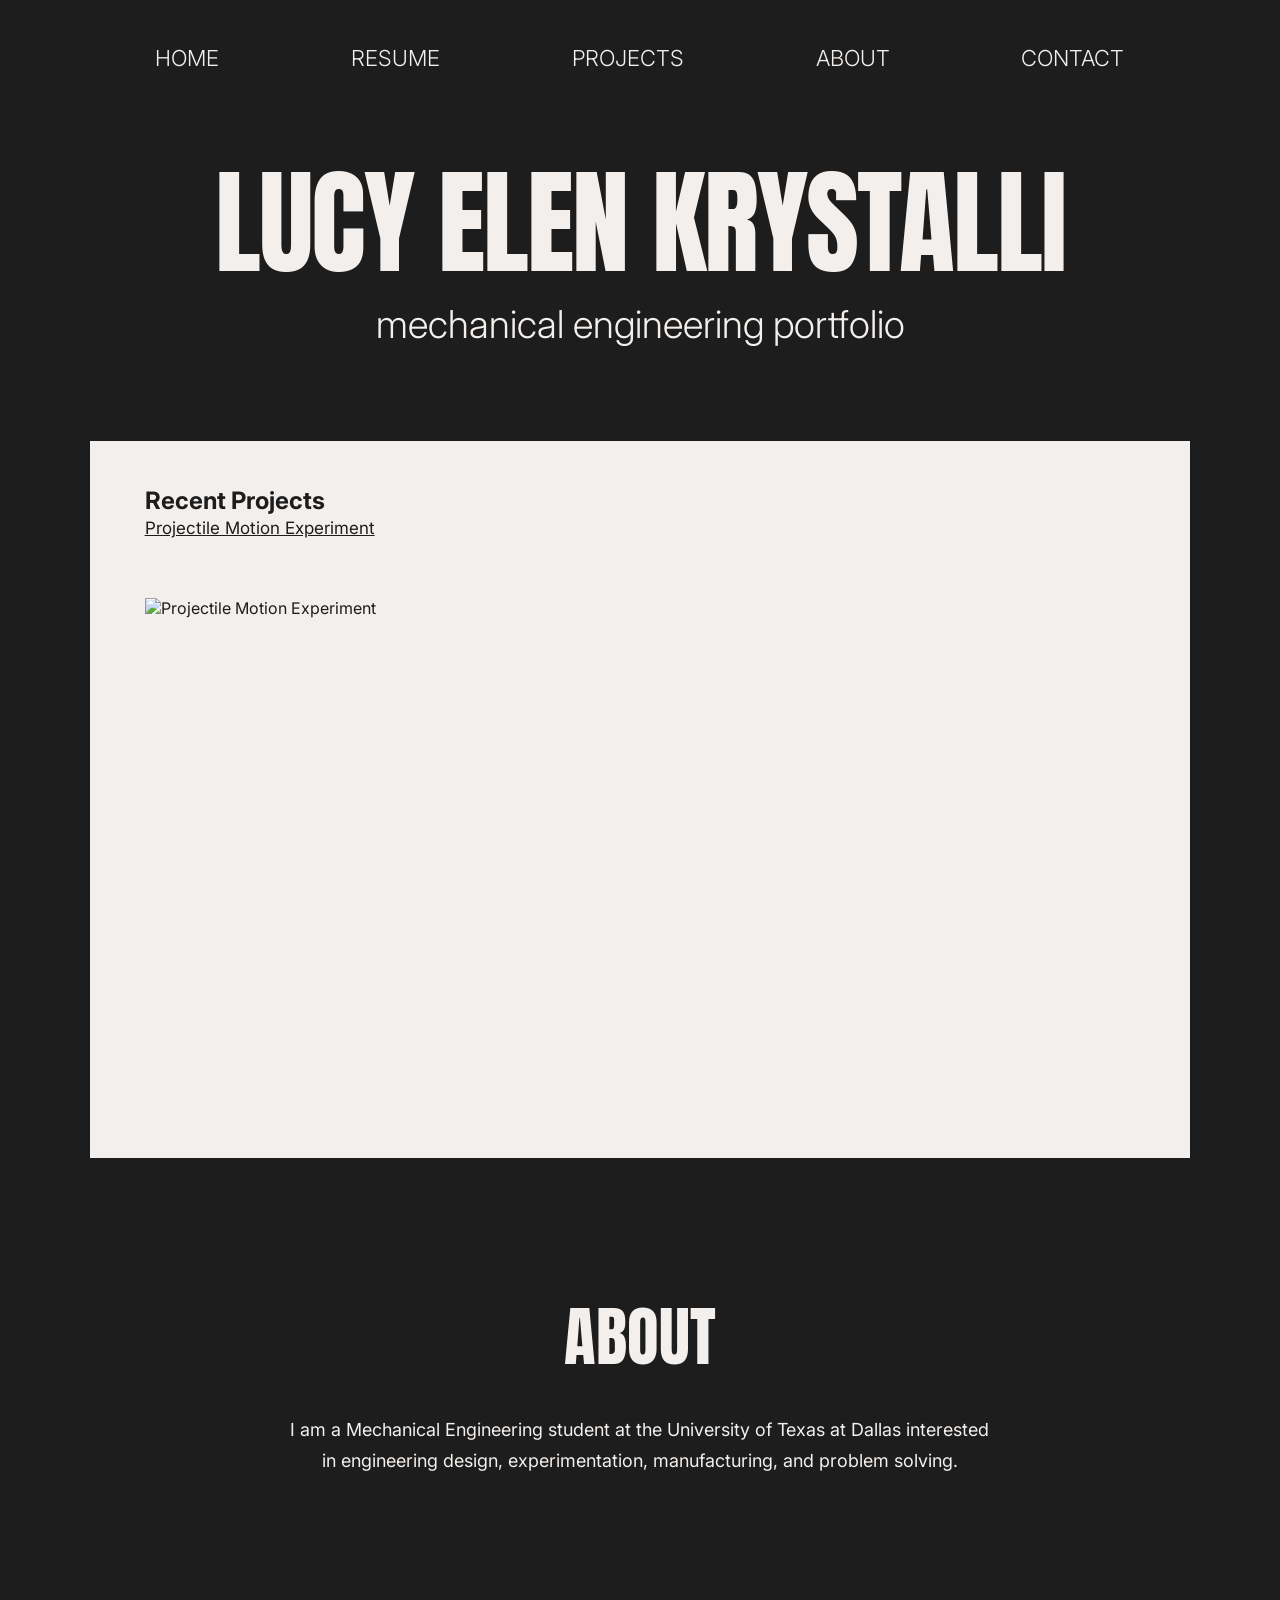
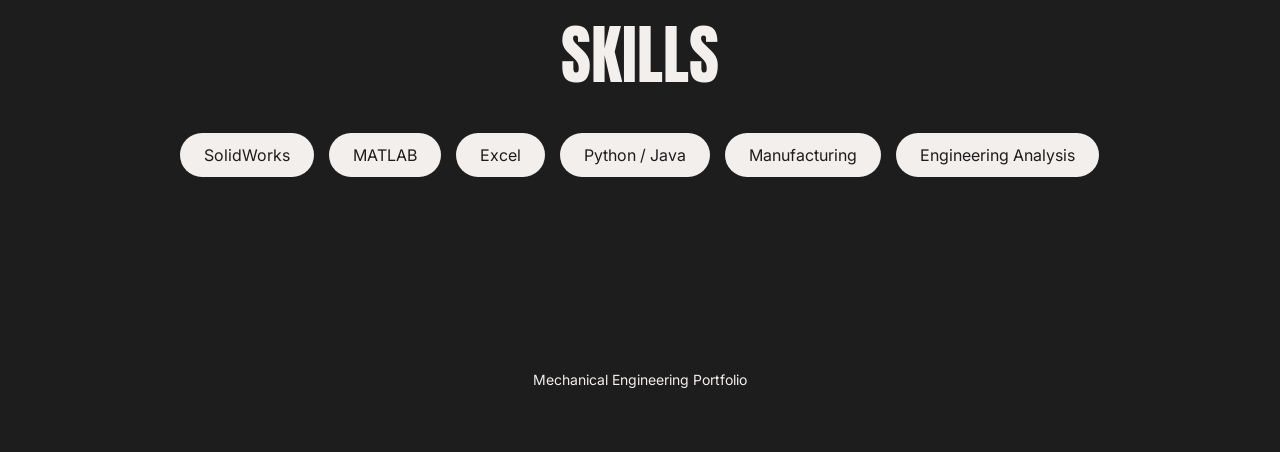
==== commit c7f349a1: "Update About link to point to about.html" ====
--- a/index.html
+++ b/index.html
@@ -34,7 +34,7 @@
             PROJECTS
         </a>
 
-        <a href="#about">
+        <a href="about.html">
             ABOUT
         </a>
 
--- a/style.css
+++ b/style.css
@@ -195,13 +195,24 @@
 }
 
 
-.skills span {
+.skills a {
     background-color: #f3efec;
     color: #1d1d1d;
 
     padding: 12px 24px;
 
     border-radius: 30px;
+
+    text-decoration: none;
+
+    transition: transform 0.2s,
+                background-color 0.2s;
+}
+
+
+.skills a:hover {
+    transform: translateY(-3px);
+    background-color: white;
 }
 
 
@@ -636,3 +647,303 @@
     }
 
 }
+
+/* ==============================
+   SKILL PAGES
+   ============================== */
+
+.skill-header {
+    text-align: center;
+
+    padding: 20px 20px 50px;
+}
+
+
+.skill-header h1 {
+    font-family: "Anton", sans-serif;
+
+    font-size: clamp(70px, 8vw, 120px);
+
+    font-weight: 400;
+
+    line-height: 1;
+
+    margin: 10px 0;
+}
+
+
+/* ==============================
+   SKILL PROJECT GRID
+   ============================== */
+
+.skill-project-grid {
+
+    width: 90%;
+    max-width: 1500px;
+
+    margin: 0 auto 100px;
+
+    display: grid;
+
+    grid-template-columns: repeat(3, 1fr);
+
+    gap: 35px;
+}
+
+
+/* ==============================
+   SKILL PROJECT CARDS
+   ============================== */
+
+.skill-project-card {
+
+    background-color: #f3efec;
+    color: #1d1d1d;
+
+    padding: 35px;
+}
+
+
+.skill-project-card h2 {
+
+    margin: 0 0 30px;
+
+    font-size: 20px;
+}
+
+
+.skill-project-card img {
+
+    width: 100%;
+    height: 350px;
+
+    object-fit: cover;
+
+    display: block;
+}
+
+
+.skill-project-card p {
+
+    margin-top: 25px;
+
+    line-height: 1.6;
+}
+
+
+.skill-project-card a {
+
+    display: inline-block;
+
+    margin-top: 10px;
+
+    color: #1d1d1d;
+
+    text-decoration: none;
+
+    font-weight: 600;
+}
+
+
+.skill-project-card a:hover {
+
+    text-decoration: underline;
+}
+
+
+/* MOBILE */
+
+@media (max-width: 750px) {
+
+    .skill-project-grid {
+
+        grid-template-columns: 1fr;
+
+        width: 92%;
+    }
+
+}
+
+/* ==========================================
+   ABOUT PAGE
+   ========================================== */
+
+.about-page {
+    width: 90%;
+    max-width: 1400px;
+
+    margin: 0 auto 100px;
+}
+
+
+.about-page h1 {
+    font-family: "Anton", sans-serif;
+
+    font-size: clamp(70px, 8vw, 120px);
+    font-weight: 400;
+
+    text-align: center;
+
+    margin: 20px 0 60px;
+}
+
+
+/* ABOUT LAYOUT */
+
+.about-layout {
+    display: grid;
+
+    grid-template-columns: 1.5fr 1fr;
+
+    gap: 100px;
+
+    align-items: start;
+}
+
+
+/* ABOUT TEXT */
+
+.about-text {
+    font-size: 18px;
+
+    line-height: 1.7;
+}
+
+
+.about-text p {
+    margin-top: 0;
+    margin-bottom: 30px;
+}
+
+
+/* ABOUT IMAGE */
+
+.about-image {
+    display: flex;
+
+    justify-content: center;
+}
+
+
+.about-image img {
+    width: 100%;
+    max-width: 400px;
+
+    height: 500px;
+
+    object-fit: cover;
+}
+
+
+
+/* ==========================================
+   RESUME PAGE
+   ========================================== */
+
+.resume-page {
+    width: 90%;
+    max-width: 1200px;
+
+    margin: 0 auto 100px;
+
+    text-align: center;
+}
+
+
+.resume-page h1 {
+    font-family: "Anton", sans-serif;
+
+    font-size: clamp(70px, 8vw, 120px);
+
+    font-weight: 400;
+
+    margin: 20px 0 25px;
+}
+
+
+
+/* DOWNLOAD BUTTON */
+
+.resume-download {
+    display: inline-block;
+
+    background-color: #f3efec;
+    color: #1d1d1d;
+
+    padding: 9px 22px;
+
+    border-radius: 30px;
+
+    text-decoration: none;
+
+    font-size: 13px;
+
+    margin-bottom: 40px;
+
+    transition: transform 0.2s,
+                background-color 0.2s;
+}
+
+
+.resume-download:hover {
+    transform: translateY(-2px);
+
+    background-color: white;
+}
+
+
+
+/* RESUME PDF */
+
+.resume-preview {
+    width: 80%;
+
+    height: 900px;
+
+    margin: 0 auto;
+
+    background-color: #f3efec;
+}
+
+
+.resume-preview iframe {
+    width: 100%;
+    height: 100%;
+
+    border: none;
+}
+
+
+
+/* ==========================================
+   ABOUT + RESUME MOBILE
+   ========================================== */
+
+@media (max-width: 750px) {
+
+    .about-layout {
+        grid-template-columns: 1fr;
+
+        gap: 50px;
+    }
+
+
+    .about-image {
+        order: -1;
+    }
+
+
+    .about-image img {
+        max-width: 300px;
+
+        height: 380px;
+    }
+
+
+    .resume-preview {
+        width: 100%;
+
+        height: 650px;
+    }
+
+}
